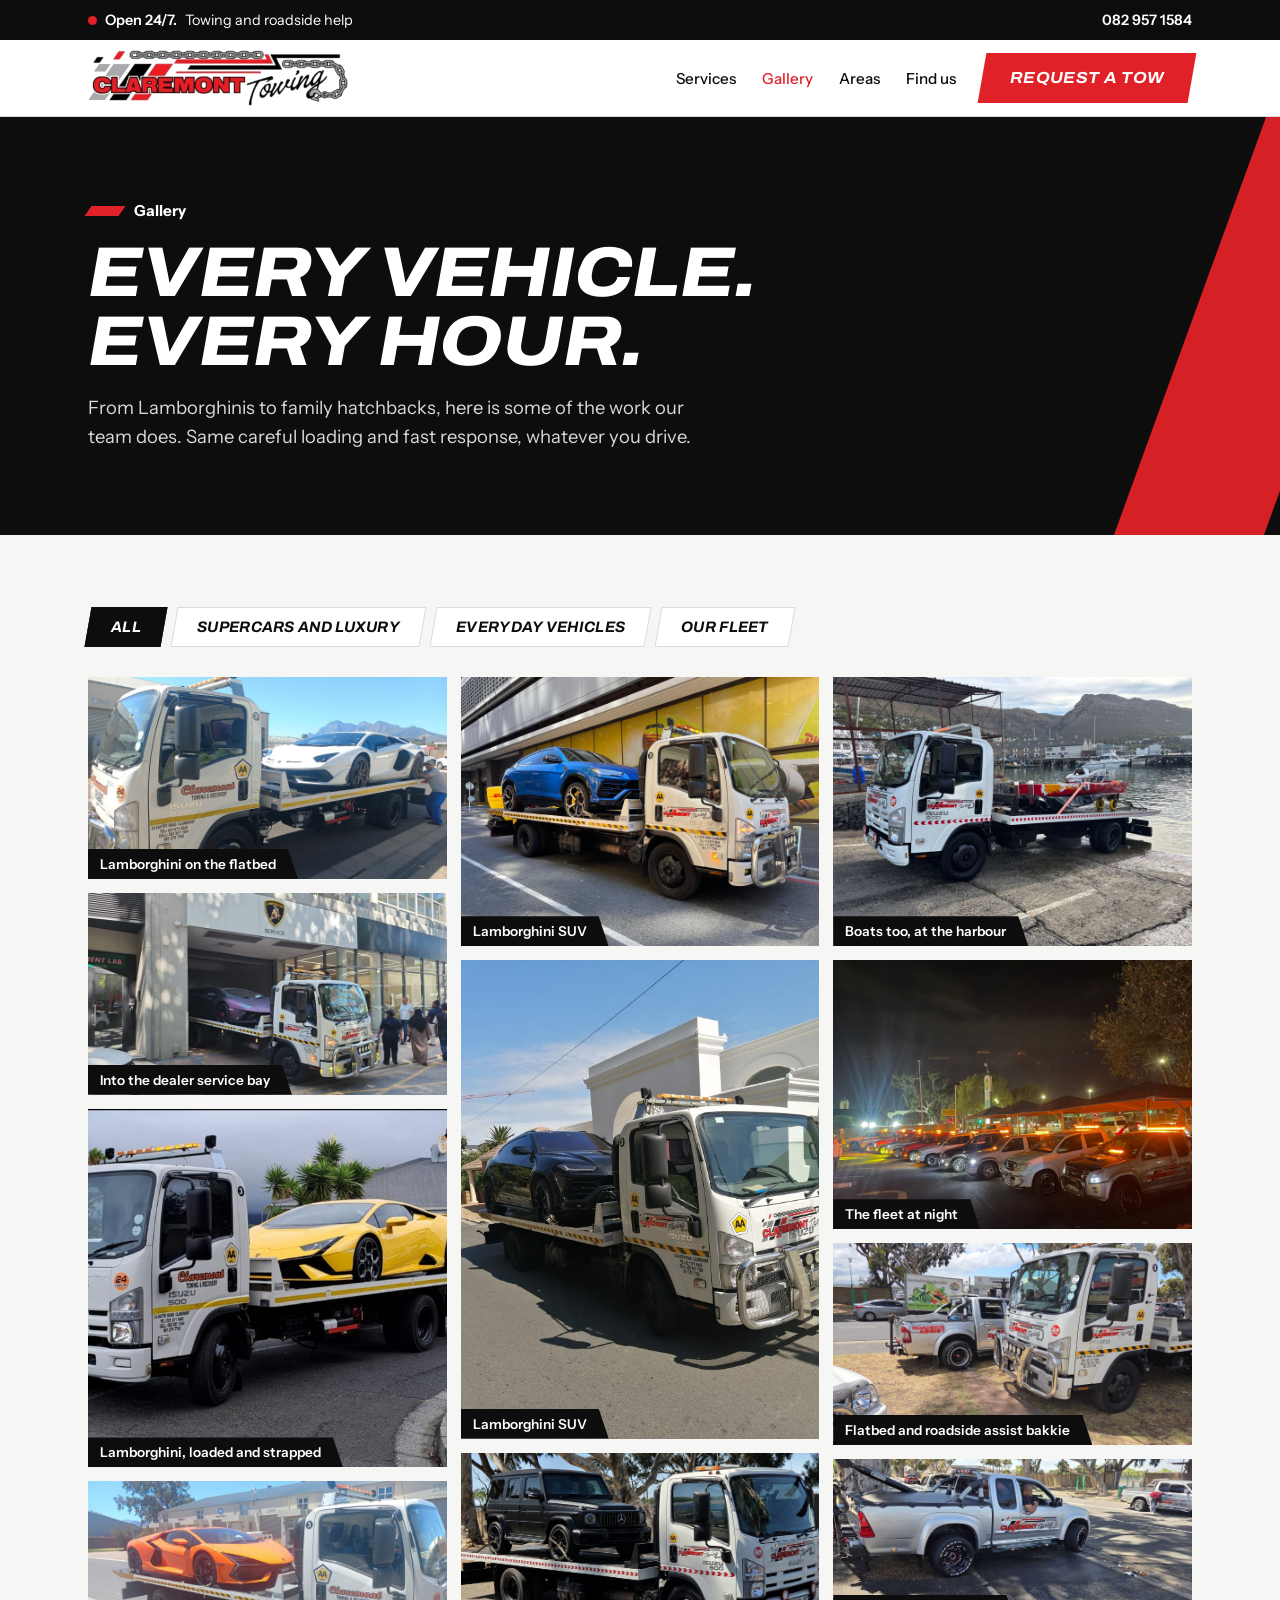
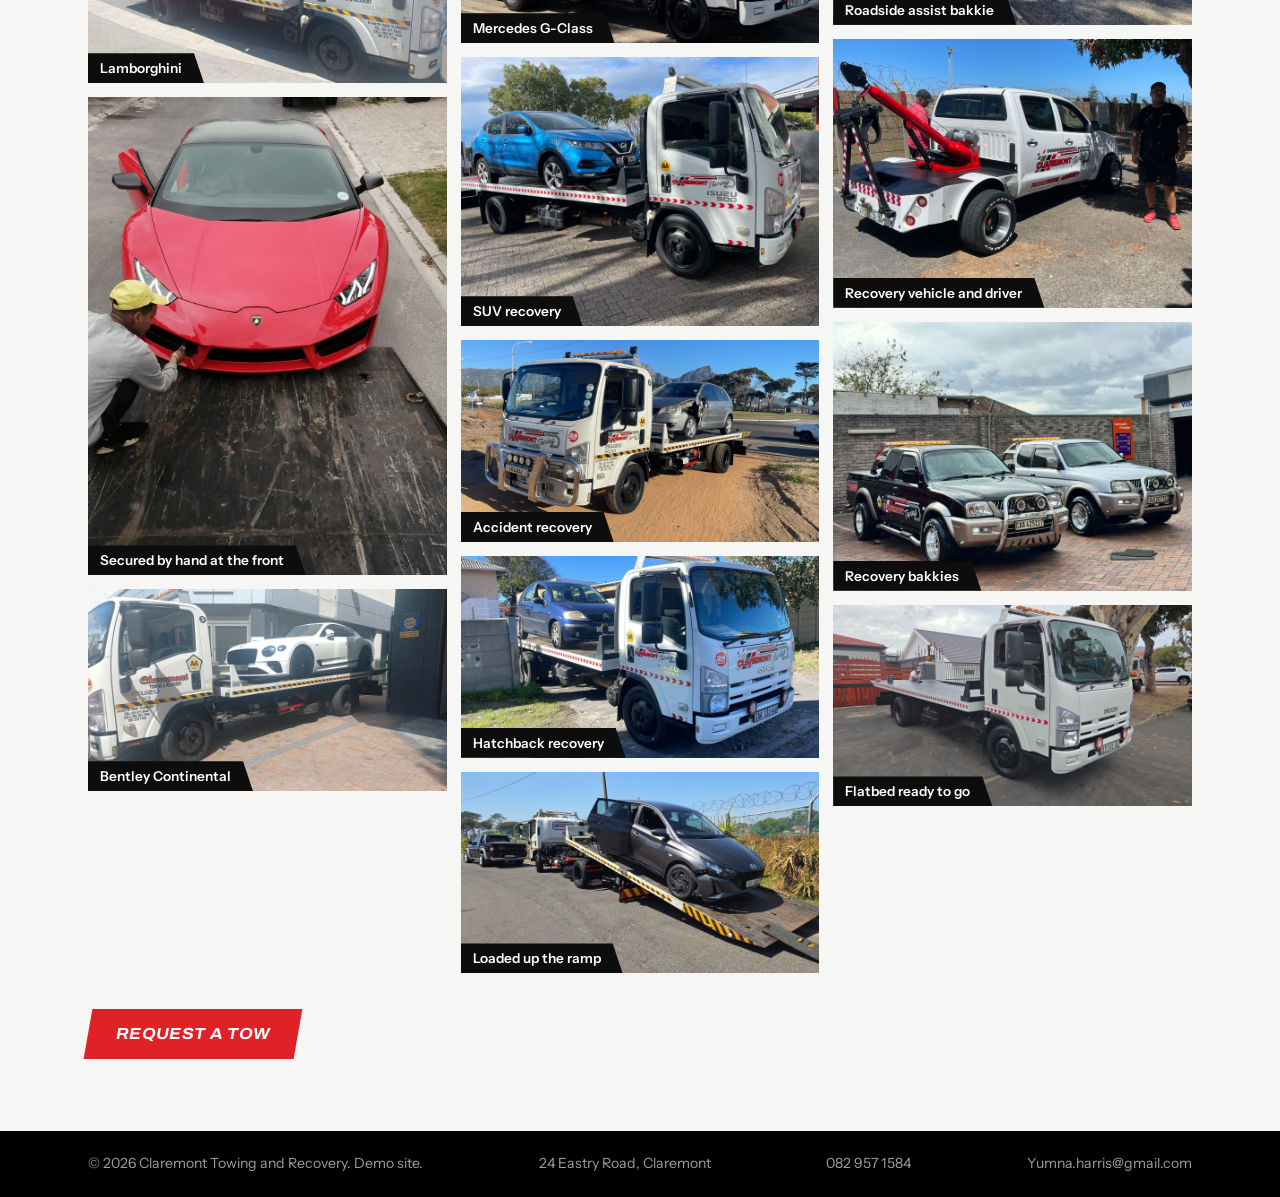
==== gallery.html @ 52ada649 "Add files via upload" ====
<!doctype html>
<html lang="en">
<head>
<meta charset="utf-8">
<meta name="viewport" content="width=device-width, initial-scale=1, viewport-fit=cover">
<title>Gallery | Claremont Towing</title>
<meta name="description" content="Photos of Claremont Towing at work: supercars and luxury cars, everyday vehicles and our roadside assist fleet.">
<link rel="icon" type="image/png" href="logo.png">
<link rel="preconnect" href="https://fonts.googleapis.com">
<link rel="preconnect" href="https://fonts.gstatic.com" crossorigin>
<link rel="stylesheet" href="https://fonts.googleapis.com/css2?family=Archivo:ital,wdth,wght@0,62..125,100..900;1,62..125,100..900&family=Instrument+Sans:wght@400;500;600&display=swap">
<link rel="stylesheet" href="style.css">
</head>
<body>
<svg width="0" height="0" style="position:absolute" aria-hidden="true">
  <defs>
    <symbol id="i-check" viewBox="0 0 24 24"><path d="M4 12.5l5 5L20 6.5" fill="none" stroke="currentColor" stroke-width="3" stroke-linecap="round" stroke-linejoin="round"/></symbol>
    <symbol id="i-truck" viewBox="0 0 32 32"><path d="M2 21V9h13v12M15 13h7l5 5v3H15M2 21h3m5 0h8m5 0h4" fill="none" stroke="currentColor" stroke-width="2" stroke-linejoin="round"/><circle cx="7.5" cy="22" r="2.4" fill="none" stroke="currentColor" stroke-width="2"/><circle cx="22.5" cy="22" r="2.4" fill="none" stroke="currentColor" stroke-width="2"/></symbol>
    <symbol id="i-fuel" viewBox="0 0 32 32"><path d="M6 27V6h12v21M4 27h16M18 13h3a2 2 0 012 2v7a2 2 0 004 0V11l-4-4M9 11h6" fill="none" stroke="currentColor" stroke-width="2" stroke-linecap="round" stroke-linejoin="round"/></symbol>
    <symbol id="i-bolt" viewBox="0 0 32 32"><rect x="3" y="9" width="26" height="16" rx="1" fill="none" stroke="currentColor" stroke-width="2"/><path d="M17 11l-4 6h5l-3 5M8 9V6h4M20 9V6h4" fill="none" stroke="currentColor" stroke-width="2" stroke-linecap="round" stroke-linejoin="round"/></symbol>
    <symbol id="i-tyre" viewBox="0 0 32 32"><circle cx="16" cy="16" r="12" fill="none" stroke="currentColor" stroke-width="2"/><circle cx="16" cy="16" r="4" fill="none" stroke="currentColor" stroke-width="2"/><path d="M16 4v8M16 20v8M4 16h8M20 16h8" stroke="currentColor" stroke-width="2"/></symbol>
    <symbol id="i-crash" viewBox="0 0 32 32"><path d="M3 22v-5l3-5h9l3 5v5M3 22h15M7 22v2M14 22v2M20 17l3-5h5l2 5v5h-9" fill="none" stroke="currentColor" stroke-width="2" stroke-linejoin="round"/><path d="M19 6l-1 3M24 4v3M28 6l-2 2" stroke="currentColor" stroke-width="2" stroke-linecap="round"/></symbol>
    <symbol id="i-hook" viewBox="0 0 32 32"><path d="M16 3v6M12 9h8M16 9v10a5 5 0 11-5-5" fill="none" stroke="currentColor" stroke-width="2.2" stroke-linecap="round"/></symbol>
    <symbol id="i-route" viewBox="0 0 32 32"><circle cx="8" cy="24" r="3" fill="none" stroke="currentColor" stroke-width="2"/><circle cx="24" cy="8" r="3" fill="none" stroke="currentColor" stroke-width="2"/><path d="M11 24h9a4 4 0 000-8h-8a4 4 0 010-8h9" fill="none" stroke="currentColor" stroke-width="2" stroke-linecap="round"/></symbol>
    <symbol id="i-shield" viewBox="0 0 32 32"><path d="M16 3l11 4v8c0 7-5 12-11 14C10 27 5 22 5 15V7z" fill="none" stroke="currentColor" stroke-width="2.2" stroke-linejoin="round"/><path d="M10.5 15.5l4 4 7-8" fill="none" stroke="currentColor" stroke-width="2.4" stroke-linecap="round" stroke-linejoin="round"/></symbol>
    <symbol id="i-phone" viewBox="0 0 24 24"><path d="M6.6 3h3l1.4 4-2 1.4a12 12 0 006.6 6.6L17 13l4 1.4v3A3 3 0 0118 21 15 15 0 013 6a3 3 0 013-3z" fill="currentColor"/></symbol>
  </defs>
</svg>

<div class="top"><div class="wrap">
  <span class="live"><i></i><b>Open 24/7.</b> Towing and roadside help</span>
  <a href="tel:0829571584">082 957 1584</a>
</div></div>

<header class="site"><div class="wrap">
  <a class="logo" href="index.html" aria-label="Claremont Towing, home"><img src="logo.png" alt="Claremont Towing" width="1800" height="389"></a>
  <nav aria-label="Main">
    <a href="index.html#services">Services</a>
    <a href="gallery.html" aria-current="page" style="color:var(--red)">Gallery</a>
    <a href="index.html#areas">Areas</a>
    <a href="index.html#find-us">Find us</a>
    <a class="btn" href="index.html#contact"><span>Request a tow</span></a>
  </nav>
</div></header>

<main id="top">
<section class="page-hero">
  <div class="wrap">
    <p class="kicker" style="color:#fff">Gallery</p>
    <h1>Every vehicle. Every hour.</h1>
    <p class="lede">From Lamborghinis to family hatchbacks, here is some of the work our team does. Same careful loading and fast response, whatever you drive.</p>
  </div>
</section>

<section style="padding-block:clamp(40px,6vw,72px)">
  <div class="wrap">
    <ul class="filters" aria-label="Filter photos">
      <li><button type="button" data-f="all" aria-pressed="true"><span>All</span></button></li>
      <li><button type="button" data-f="exotic" aria-pressed="false"><span>Supercars and luxury</span></button></li>
      <li><button type="button" data-f="every" aria-pressed="false"><span>Everyday vehicles</span></button></li>
      <li><button type="button" data-f="fleet" aria-pressed="false"><span>Our fleet</span></button></li>
    </ul>
    <div class="masonry">
    <figure data-cat="exotic" tabindex="0" role="button" aria-label="View larger: Lamborghini on the flatbed"><img loading="lazy" src="product.png" width="1600" height="900" alt="White Lamborghini on a Claremont Towing flatbed"><figcaption>Lamborghini on the flatbed</figcaption></figure>
    <figure data-cat="exotic" tabindex="0" role="button" aria-label="View larger: Into the dealer service bay"><img loading="lazy" src="results-1.jpeg" width="1600" height="900" alt="Purple Lamborghini being delivered into a dealer service bay"><figcaption>Into the dealer service bay</figcaption></figure>
    <figure data-cat="exotic" tabindex="0" role="button" aria-label="View larger: Lamborghini, loaded and strapped"><img loading="lazy" src="results-2.jpeg" width="1080" height="1080" alt="Yellow Lamborghini on the flatbed"><figcaption>Lamborghini, loaded and strapped</figcaption></figure>
    <figure data-cat="exotic" tabindex="0" role="button" aria-label="View larger: Lamborghini"><img loading="lazy" src="results-11.jpeg" width="1600" height="900" alt="Orange Lamborghini on the flatbed"><figcaption>Lamborghini</figcaption></figure>
    <figure data-cat="exotic" tabindex="0" role="button" aria-label="View larger: Secured by hand at the front"><img loading="lazy" src="results-3.jpeg" width="960" height="1280" alt="Red Lamborghini being secured by a driver"><figcaption>Secured by hand at the front</figcaption></figure>
    <figure data-cat="exotic" tabindex="0" role="button" aria-label="View larger: Bentley Continental"><img loading="lazy" src="results-12.jpeg" width="1600" height="900" alt="White Bentley Continental on the flatbed"><figcaption>Bentley Continental</figcaption></figure>
    <figure data-cat="exotic" tabindex="0" role="button" aria-label="View larger: Lamborghini SUV"><img loading="lazy" src="results-13.jpeg" width="1600" height="1200" alt="Blue Lamborghini SUV on the flatbed in the city"><figcaption>Lamborghini SUV</figcaption></figure>
    <figure data-cat="exotic" tabindex="0" role="button" aria-label="View larger: Lamborghini SUV"><img loading="lazy" src="results-4.jpeg" width="1056" height="1408" alt="Black Lamborghini SUV on the flatbed"><figcaption>Lamborghini SUV</figcaption></figure>
    <figure data-cat="exotic" tabindex="0" role="button" aria-label="View larger: Mercedes G-Class"><img loading="lazy" src="results-5.jpeg" width="1600" height="851" alt="Black Mercedes G-Class on the flatbed"><figcaption>Mercedes G-Class</figcaption></figure>
    <figure data-cat="every" tabindex="0" role="button" aria-label="View larger: SUV recovery"><img loading="lazy" src="results-16.jpeg" width="1600" height="1200" alt="Blue Nissan SUV on the flatbed"><figcaption>SUV recovery</figcaption></figure>
    <figure data-cat="every" tabindex="0" role="button" aria-label="View larger: Accident recovery"><img loading="lazy" src="results-14.jpeg" width="1600" height="900" alt="Damaged grey hatchback on the flatbed after an accident"><figcaption>Accident recovery</figcaption></figure>
    <figure data-cat="every" tabindex="0" role="button" aria-label="View larger: Hatchback recovery"><img loading="lazy" src="results-15.jpeg" width="1600" height="900" alt="Blue Citroen hatchback on the flatbed"><figcaption>Hatchback recovery</figcaption></figure>
    <figure data-cat="every" tabindex="0" role="button" aria-label="View larger: Loaded up the ramp"><img loading="lazy" src="results-9.jpeg" width="1600" height="900" alt="Grey hatchback being loaded onto the flatbed"><figcaption>Loaded up the ramp</figcaption></figure>
    <figure data-cat="every" tabindex="0" role="button" aria-label="View larger: Boats too, at the harbour"><img loading="lazy" src="results-17.jpeg" width="1600" height="1200" alt="Boat on the flatbed at the harbour slipway"><figcaption>Boats too, at the harbour</figcaption></figure>
    <figure data-cat="fleet" tabindex="0" role="button" aria-label="View larger: The fleet at night"><img loading="lazy" src="results-6.jpeg" width="1600" height="1200" alt="Claremont Towing vehicles lined up at night with amber lights on"><figcaption>The fleet at night</figcaption></figure>
    <figure data-cat="fleet" tabindex="0" role="button" aria-label="View larger: Flatbed and roadside assist bakkie"><img loading="lazy" src="results-18.jpeg" width="1600" height="900" alt="Flatbed and roadside assist bakkie parked together"><figcaption>Flatbed and roadside assist bakkie</figcaption></figure>
    <figure data-cat="fleet" tabindex="0" role="button" aria-label="View larger: Roadside assist bakkie"><img loading="lazy" src="results-19.jpeg" width="1600" height="739" alt="Roadside assist bakkie with a driver at the wheel"><figcaption>Roadside assist bakkie</figcaption></figure>
    <figure data-cat="fleet" tabindex="0" role="button" aria-label="View larger: Recovery vehicle and driver"><img loading="lazy" src="results-8.jpeg" width="1600" height="1200" alt="Claremont Towing recovery vehicle with a driver"><figcaption>Recovery vehicle and driver</figcaption></figure>
    <figure data-cat="fleet" tabindex="0" role="button" aria-label="View larger: Recovery bakkies"><img loading="lazy" src="results-7.jpeg" width="1600" height="1200" alt="Two Claremont Towing recovery bakkies parked together"><figcaption>Recovery bakkies</figcaption></figure>
    <figure data-cat="fleet" tabindex="0" role="button" aria-label="View larger: Flatbed ready to go"><img loading="lazy" src="results-10.jpeg" width="1600" height="900" alt="Claremont Towing flatbed parked and ready"><figcaption>Flatbed ready to go</figcaption></figure>
    </div>
    <div class="cta-row"><a class="btn" href="index.html#contact"><span>Request a tow</span></a></div>
  </div>
</section>
</main>

<footer><div class="wrap">
  <span>&copy; 2026 Claremont Towing and Recovery. Demo site.</span>
  <span>24 Eastry Road, Claremont</span>
  <span>082 957 1584</span>
  <span>Yumna.harris@gmail.com</span>
</div></footer>

<dialog class="lb" id="lb" aria-label="Photo viewer"><button type="button">Close</button><img src="" alt=""><p></p></dialog>

<div class="callbar"><a href="tel:0829571584"><svg width="18" height="18"><use href="#i-phone"/></svg>Call now</a><a href="index.html#contact">Request a tow</a></div>

<script>
(function(){
  var btns=document.querySelectorAll('.filters button'),figs=document.querySelectorAll('.masonry figure');
  btns.forEach(function(b){b.addEventListener('click',function(){
    btns.forEach(function(x){x.setAttribute('aria-pressed',x===b?'true':'false')});
    var c=b.getAttribute('data-f');
    figs.forEach(function(f){f.hidden=!(c==='all'||f.getAttribute('data-cat')===c)});
  })});
  var lb=document.getElementById('lb'),lbi=lb.querySelector('img'),lbp=lb.querySelector('p');
  function open(f){var i=f.querySelector('img');lbi.src=i.currentSrc||i.src;lbi.alt=i.alt;lbp.textContent=f.querySelector('figcaption').textContent;if(lb.showModal){lb.showModal()}else{lb.setAttribute('open','')}}
  figs.forEach(function(f){f.addEventListener('click',function(){open(f)});f.addEventListener('keydown',function(e){if(e.key==='Enter'||e.key===' '){e.preventDefault();open(f)}})});
  lb.addEventListener('click',function(e){if(e.target===lb||e.target.tagName==='BUTTON'){lb.close()}});
})();
</script>
</body>
</html>
---- style.css ----
/* Layout: white paper page, black bands, red slashes cut from the logo's racing checks.
   One bold move: oversized italic expanded headlines over the supercar photography. */
:root{
  color-scheme:light;
  --paper:#f6f6f5;      /* neutral with a hint of warmth toward the grey */
  --white:#ffffff;
  --ink:#0d0d0e;        /* logo black */
  --steel:#8a8b8e;      /* logo chain grey */
  --mist:#d9dadc;
  --red:#e02128;        /* sampled from the logo */
  --red-deep:#b3161c;
  --display:"Archivo","Arial Narrow",Arial,sans-serif;
  --body:"Instrument Sans","Helvetica Neue",Arial,sans-serif;
  --gutter:clamp(16px,4vw,48px);
  --max:1200px;
}
*{box-sizing:border-box}
html{scroll-behavior:smooth}
body{margin:0;background:var(--paper);color:var(--ink);font:400 17px/1.55 var(--body);padding-bottom:76px}
img{display:block;max-width:100%}
a{color:inherit}
.wrap{max-width:var(--max);margin-inline:auto;padding-inline:var(--gutter)}
h1,h2,h3{font-family:var(--display);font-style:italic;font-weight:800;font-stretch:112%;line-height:.98;letter-spacing:-.01em;margin:0;text-wrap:balance}
h1{font-size:clamp(2.6rem,7.4vw,5.6rem);text-transform:uppercase}
h2{font-size:clamp(2rem,4.6vw,3.4rem);text-transform:uppercase}
h3{font-size:1.25rem;font-stretch:100%;text-transform:uppercase}
p{margin:0}
.lede{font-size:1.15rem;max-width:56ch}
:focus-visible{outline:3px solid var(--red);outline-offset:3px}

/* top bar */
.top{background:var(--ink);color:#fff;font-size:.9rem}
.top .wrap{display:flex;gap:8px 24px;justify-content:space-between;align-items:center;flex-wrap:wrap;padding-block:9px}
.top b{font-weight:600}
.live{display:inline-flex;align-items:center;gap:8px}
.live i{width:9px;height:9px;border-radius:50%;background:var(--red);box-shadow:0 0 0 0 rgba(224,33,40,.7);animation:pulse 2s infinite}
@keyframes pulse{70%{box-shadow:0 0 0 9px rgba(224,33,40,0)}100%{box-shadow:0 0 0 0 rgba(224,33,40,0)}}
.top a{text-decoration:none;font-weight:600}

/* header */
header.site{background:var(--white);border-bottom:1px solid var(--mist);position:sticky;top:env(safe-area-inset-top,0px);z-index:20}
header.site .wrap{display:flex;align-items:center;justify-content:space-between;gap:16px;padding-block:10px}
.logo img{height:clamp(38px,6vw,56px);width:auto}
nav{display:flex;gap:26px;align-items:center}
nav a{text-decoration:none;font-weight:500;font-size:.95rem}
nav a:hover{color:var(--red)}
.btn{display:inline-flex;align-items:center;justify-content:center;gap:10px;font:700 1rem/1 var(--display);font-stretch:108%;font-style:italic;text-transform:uppercase;letter-spacing:.02em;text-decoration:none;border:0;cursor:pointer;padding:17px 28px;background:var(--red);color:#fff;transform:skewX(-10deg);transition:background .15s}
.btn>span{display:inline-block;transform:skewX(10deg)}
.btn:hover{background:var(--red-deep)}
.btn.dark{background:var(--ink)}
.btn.dark:hover{background:#2a2a2d}
.btn.ghost{background:transparent;color:#fff;box-shadow:inset 0 0 0 2px #fff}
.btn.ghost:hover{background:#fff;color:var(--ink)}
@media(max-width:820px){nav a:not(.btn){display:none}.btn{padding:14px 18px;white-space:nowrap}}

/* hero */
.hero{position:relative;background:var(--ink);color:#fff;overflow:hidden;isolation:isolate}
.hero>img{position:absolute;inset:0;width:100%;height:100%;object-fit:cover;object-position:68% 50%;z-index:-2}
.hero::before{content:"";position:absolute;inset:0;z-index:-1;background:linear-gradient(95deg,rgba(13,13,14,.94) 0%,rgba(13,13,14,.82) 38%,rgba(13,13,14,.2) 72%,rgba(13,13,14,.05) 100%)}
.hero .slash{position:absolute;left:-4%;bottom:0;width:46%;height:14px;background:var(--red);transform:skewX(-35deg);z-index:0}
.hero .wrap{padding-block:clamp(56px,10vw,128px) clamp(64px,10vw,128px)}
.hero h1{max-width:11ch}
.hero h1 em{font-style:inherit;color:var(--red)}
.hero .lede{margin-top:22px;color:#e8e8e8}
.hero .cta{display:flex;flex-wrap:wrap;gap:16px 18px;margin-top:34px}
.hero .num{margin-top:22px;font:600 1rem var(--body);color:#cfcfd2;display:flex;flex-wrap:wrap;gap:6px 28px}
.hero .num strong{color:#fff;font-weight:600;white-space:nowrap}
@media(max-width:640px){.hero::before{background:linear-gradient(180deg,rgba(13,13,14,.88),rgba(13,13,14,.7))}}

/* promise strip */
.strip{background:var(--red);color:#fff}
.strip ul{list-style:none;margin:0;padding:0;display:grid;grid-template-columns:repeat(4,1fr)}
.strip li{padding:18px 16px;font:800 .98rem var(--display);font-stretch:108%;font-style:italic;text-transform:uppercase;letter-spacing:.02em;display:flex;align-items:center;gap:10px;border-left:1px solid rgba(255,255,255,.28)}
.strip li:first-child{border-left:0}
.strip svg{flex:none;width:22px;height:22px}
@media(max-width:760px){.strip ul{grid-template-columns:1fr 1fr}.strip li:nth-child(3){border-left:0}.strip li:nth-child(n+3){border-top:1px solid rgba(255,255,255,.28)}}

section{padding-block:clamp(56px,8vw,104px)}
.kicker{display:flex;align-items:center;gap:12px;font:700 .95rem var(--body);margin-bottom:18px}
.kicker::before{content:"";width:34px;height:10px;background:var(--red);transform:skewX(-35deg)}

/* low cars */
.low .head{display:grid;grid-template-columns:1.1fr .9fr;gap:24px 56px;align-items:end;margin-bottom:44px}
.low .head p{max-width:46ch}
.gallery{display:grid;grid-template-columns:repeat(12,1fr);gap:14px}
.gallery figure{margin:0;position:relative;overflow:hidden;background:var(--ink);min-height:0}
.gallery img{width:100%;height:100%;object-fit:cover;transition:transform .5s}
.gallery figure:hover img{transform:scale(1.03)}
.gallery figcaption{position:absolute;left:0;bottom:0;background:var(--ink);color:#fff;font:600 .85rem var(--body);padding:7px 14px 7px 12px;clip-path:polygon(0 0,calc(100% - 10px) 0,100% 100%,0 100%);padding-right:22px}
.g1{grid-column:span 7;height:clamp(260px,34vw,440px)}
.g2{grid-column:span 5;height:clamp(260px,34vw,440px)}
.g3{grid-column:span 4;aspect-ratio:4/5}
.g4{grid-column:span 4;aspect-ratio:4/5}
.g5{grid-column:span 4;aspect-ratio:4/5}
.g2 img{object-position:50% 40%}
.g4 img{object-position:50% 55%}
@media(max-width:820px){.low .head{grid-template-columns:1fr}.g1,.g2{grid-column:span 12;height:auto}.g1{aspect-ratio:16/10}.g2{aspect-ratio:4/3}.g3,.g4,.g5{grid-column:span 6;aspect-ratio:3/4}.g5{grid-column:span 12;aspect-ratio:16/10}}
.proof{display:grid;grid-template-columns:repeat(3,1fr);gap:0;margin-top:44px;border-top:3px solid var(--ink)}
.proof div{padding:22px 24px 4px 0}
.proof div+div{padding-left:24px;border-left:1px solid var(--mist)}
.proof h3{margin-bottom:8px}
.proof p{color:#46474a;font-size:.98rem}
@media(max-width:760px){.proof{grid-template-columns:1fr}.proof div+div{padding-left:0;border-left:0;border-top:1px solid var(--mist);margin-top:18px;padding-top:18px}}

/* every vehicle */
.every .grid{display:grid;grid-template-columns:1.1fr .9fr;gap:40px 56px;align-items:center}
.every .stack{display:grid;gap:14px}
.every figure{margin:0;overflow:hidden;aspect-ratio:16/10;background:var(--ink);position:relative}
.every img{width:100%;height:100%;object-fit:cover}
.every figcaption{position:absolute;left:0;bottom:0;background:var(--ink);color:#fff;font:600 .85rem var(--body);padding:7px 22px 7px 12px;clip-path:polygon(0 0,calc(100% - 10px) 0,100% 100%,0 100%)}
.every .lede{margin-top:20px}
@media(max-width:820px){.every .grid{grid-template-columns:1fr}}
/* find us */
.find{background:var(--white);border-block:1px solid var(--mist)}
.find .grid{display:grid;grid-template-columns:.8fr 1.2fr;gap:40px 56px;align-items:center}
.find address{font-style:normal;margin-top:20px;font-size:1.1rem;line-height:1.6}
.find .btn{margin-top:26px}
.map{border:1px solid var(--mist);background:var(--mist);line-height:0}
.map iframe{width:100%;height:clamp(300px,42vw,420px);border:0}
@media(max-width:820px){.find .grid{grid-template-columns:1fr}}

/* services */
.services{background:var(--ink);color:#fff;position:relative}
.services::before{content:"";position:absolute;left:0;right:0;top:-1px;height:22px;background:var(--paper);clip-path:polygon(0 0,100% 0,100% 0,0 100%)}
.services .top-row{display:flex;justify-content:space-between;align-items:end;gap:24px;flex-wrap:wrap;margin-bottom:40px}
.svc{list-style:none;padding:0;margin:0;display:grid;grid-template-columns:repeat(2,1fr);gap:0 56px}
.svc li{display:grid;grid-template-columns:auto 1fr;gap:4px 20px;padding:22px 0;border-top:1px solid #36363a}
.svc svg{grid-row:span 2;width:34px;height:34px;color:var(--red);margin-top:2px}
.svc b{font:800 1.2rem var(--display);font-style:italic;text-transform:uppercase;font-stretch:104%}
.svc span{color:#b7b8bc;font-size:.97rem}
@media(max-width:760px){.svc{grid-template-columns:1fr}}

/* fleet */
.fleet .row{display:grid;grid-template-columns:1fr 1fr;gap:14px;margin-top:36px}
.fleet figure{margin:0;overflow:hidden}
.fleet img{width:100%;height:100%;object-fit:cover}
.fleet .wide{grid-column:span 2;aspect-ratio:21/9}
.fleet .sq{aspect-ratio:4/3}
.fleet .wide img{object-position:50% 60%}
@media(max-width:640px){.fleet .row{grid-template-columns:1fr}.fleet .wide{grid-column:auto;aspect-ratio:16/10}}

/* areas + reward */
.areas{background:var(--white);border-block:1px solid var(--mist)}
.areas .grid{display:grid;grid-template-columns:1fr 1fr;gap:40px 64px;align-items:start}
.chips{display:flex;flex-wrap:wrap;gap:10px;margin:26px 0 0;padding:0;list-style:none}
.chips li{padding:9px 16px;background:var(--paper);border:1px solid var(--mist);font-weight:600;font-size:.97rem;clip-path:polygon(0 0,100% 0,calc(100% - 8px) 100%,0 100%);padding-right:24px}
.chips li.home{background:var(--ink);color:#fff;border-color:var(--ink)}
.reward{align-self:center;background:var(--ink);color:#fff;padding:30px;position:relative;overflow:hidden}
.reward::after{content:"";position:absolute;right:-30px;top:0;bottom:0;width:90px;background:var(--red);transform:skewX(-20deg)}
.reward .big{font:800 clamp(3.2rem,8vw,5rem)/1 var(--display);font-style:italic;font-stretch:115%;color:var(--red);margin-block:6px}
.reward p{max-width:30ch;position:relative;z-index:1}
.reward small{display:block;margin-top:14px;color:#a9aaae;position:relative;z-index:1}
@media(max-width:820px){.areas .grid{grid-template-columns:1fr}}

/* insurers */
.ins{padding-block:48px}
.ins .wrap{display:grid;grid-template-columns:auto 1fr;gap:20px 40px;align-items:center}
.badge{display:flex;align-items:center;gap:12px;font:800 1.3rem/1.05 var(--display);font-style:italic;text-transform:uppercase}
.badge svg{width:44px;height:44px;color:var(--red);flex:none}
.ins ul{list-style:none;margin:0;padding:0;display:flex;flex-wrap:wrap;gap:6px 22px;color:#4a4b4f;font-weight:600;font-size:.95rem}
@media(max-width:820px){.ins .wrap{grid-template-columns:1fr}}

/* contact */
.contact{background:var(--ink);color:#fff;position:relative}
.contact .grid{display:grid;grid-template-columns:1fr 1fr;gap:48px 72px}
.nums{list-style:none;padding:0;margin:30px 0 0;display:grid;gap:0}
.nums li{display:flex;justify-content:space-between;align-items:baseline;gap:16px;padding:14px 0;border-top:1px solid #36363a;flex-wrap:wrap}
.nums li:last-child{border-bottom:1px solid #36363a}
.nums span{color:#b7b8bc;font-size:.95rem}
.nums a{font:800 clamp(1.4rem,3.4vw,2rem) var(--display);font-stretch:108%;font-style:italic;text-decoration:none;white-space:nowrap}
.nums li.main a{color:var(--red);font-size:clamp(1.9rem,5vw,2.9rem)}
.addr{margin-top:24px;color:#d4d5d8}
form{background:var(--white);color:var(--ink);padding:30px;display:grid;gap:16px;align-content:start}
form h3{font-size:1.5rem}
label{display:grid;gap:6px;font-weight:600;font-size:.92rem}
input,select,textarea{font:400 1rem var(--body);color:var(--ink);background:var(--paper);border:1px solid var(--mist);border-radius:0;padding:12px 13px;width:100%}
textarea{min-height:84px;resize:vertical}
.two{display:grid;grid-template-columns:1fr 1fr;gap:14px}
.check{display:flex;align-items:center;gap:10px;font-weight:500}
.check input{width:20px;height:20px;accent-color:var(--red)}
.fine{font-size:.85rem;color:#5b5c60}
@media(max-width:820px){.contact .grid{grid-template-columns:1fr}.two{grid-template-columns:1fr}}

footer{background:#000;color:#9c9da1;font-size:.88rem}
footer .wrap{display:flex;justify-content:space-between;gap:12px 24px;flex-wrap:wrap;padding-block:22px}

/* mobile call bar */
.callbar{position:fixed;left:0;right:0;bottom:0;z-index:30;display:none;grid-template-columns:1fr 1fr;background:var(--ink);padding-bottom:env(safe-area-inset-bottom,0px)}
.callbar a{display:flex;justify-content:center;align-items:center;gap:8px;padding:17px 10px;font:800 1rem var(--display);font-style:italic;text-transform:uppercase;text-decoration:none;color:#fff}
.callbar a:first-child{background:var(--red)}
@media(max-width:820px){.callbar{display:grid}}
@media(min-width:821px){body{padding-bottom:0}}
@media(prefers-reduced-motion:reduce){*{animation:none!important;transition:none!important;scroll-behavior:auto!important}}

/* gallery page */
.page-hero{background:var(--ink);color:#fff;position:relative;overflow:hidden;padding:0}
.page-hero .wrap{padding-block:clamp(44px,7vw,84px)}
.page-hero::after{content:"";position:absolute;right:-60px;top:0;bottom:0;width:150px;background:var(--red);transform:skewX(-20deg);opacity:.95}
.page-hero h1{font-size:clamp(2.4rem,6vw,4.4rem)}
.page-hero .lede{margin-top:18px;color:#d9dadc;max-width:52ch;position:relative;z-index:1}
.filters{display:flex;flex-wrap:wrap;gap:10px;margin:0 0 30px;padding:0;list-style:none}
.filters button{font:700 .95rem var(--display);font-style:italic;text-transform:uppercase;letter-spacing:.02em;background:var(--white);color:var(--ink);border:1px solid var(--mist);padding:11px 22px;cursor:pointer;transform:skewX(-10deg)}
.filters button>span{display:inline-block;transform:skewX(10deg)}
.filters button[aria-pressed="true"]{background:var(--ink);color:#fff;border-color:var(--ink)}
.filters button:hover{border-color:var(--ink)}
.masonry{columns:3 300px;column-gap:14px}
.masonry figure{margin:0 0 14px;break-inside:avoid;position:relative;overflow:hidden;background:var(--ink);cursor:zoom-in}
.masonry img{width:100%;height:auto;transition:transform .5s}
.masonry figure:hover img{transform:scale(1.03)}
.masonry figcaption{position:absolute;left:0;bottom:0;background:var(--ink);color:#fff;font:600 .85rem var(--body);padding:7px 22px 7px 12px;clip-path:polygon(0 0,calc(100% - 10px) 0,100% 100%,0 100%)}
.group-note{margin:0 0 26px;color:#46474a;max-width:60ch}
dialog.lb{border:0;padding:0;background:transparent;max-width:min(1100px,94vw);width:94vw;overflow:visible}
dialog.lb::backdrop{background:rgba(13,13,14,.88)}
dialog.lb img{width:100%;max-height:82vh;object-fit:contain;background:#000}
dialog.lb p{color:#fff;margin-top:10px;font-weight:600}
dialog.lb button{position:absolute;right:0;top:-48px;background:var(--red);color:#fff;border:0;font:700 .95rem var(--display);font-style:italic;text-transform:uppercase;padding:12px 20px;cursor:pointer}
.cta-row{margin-top:36px}
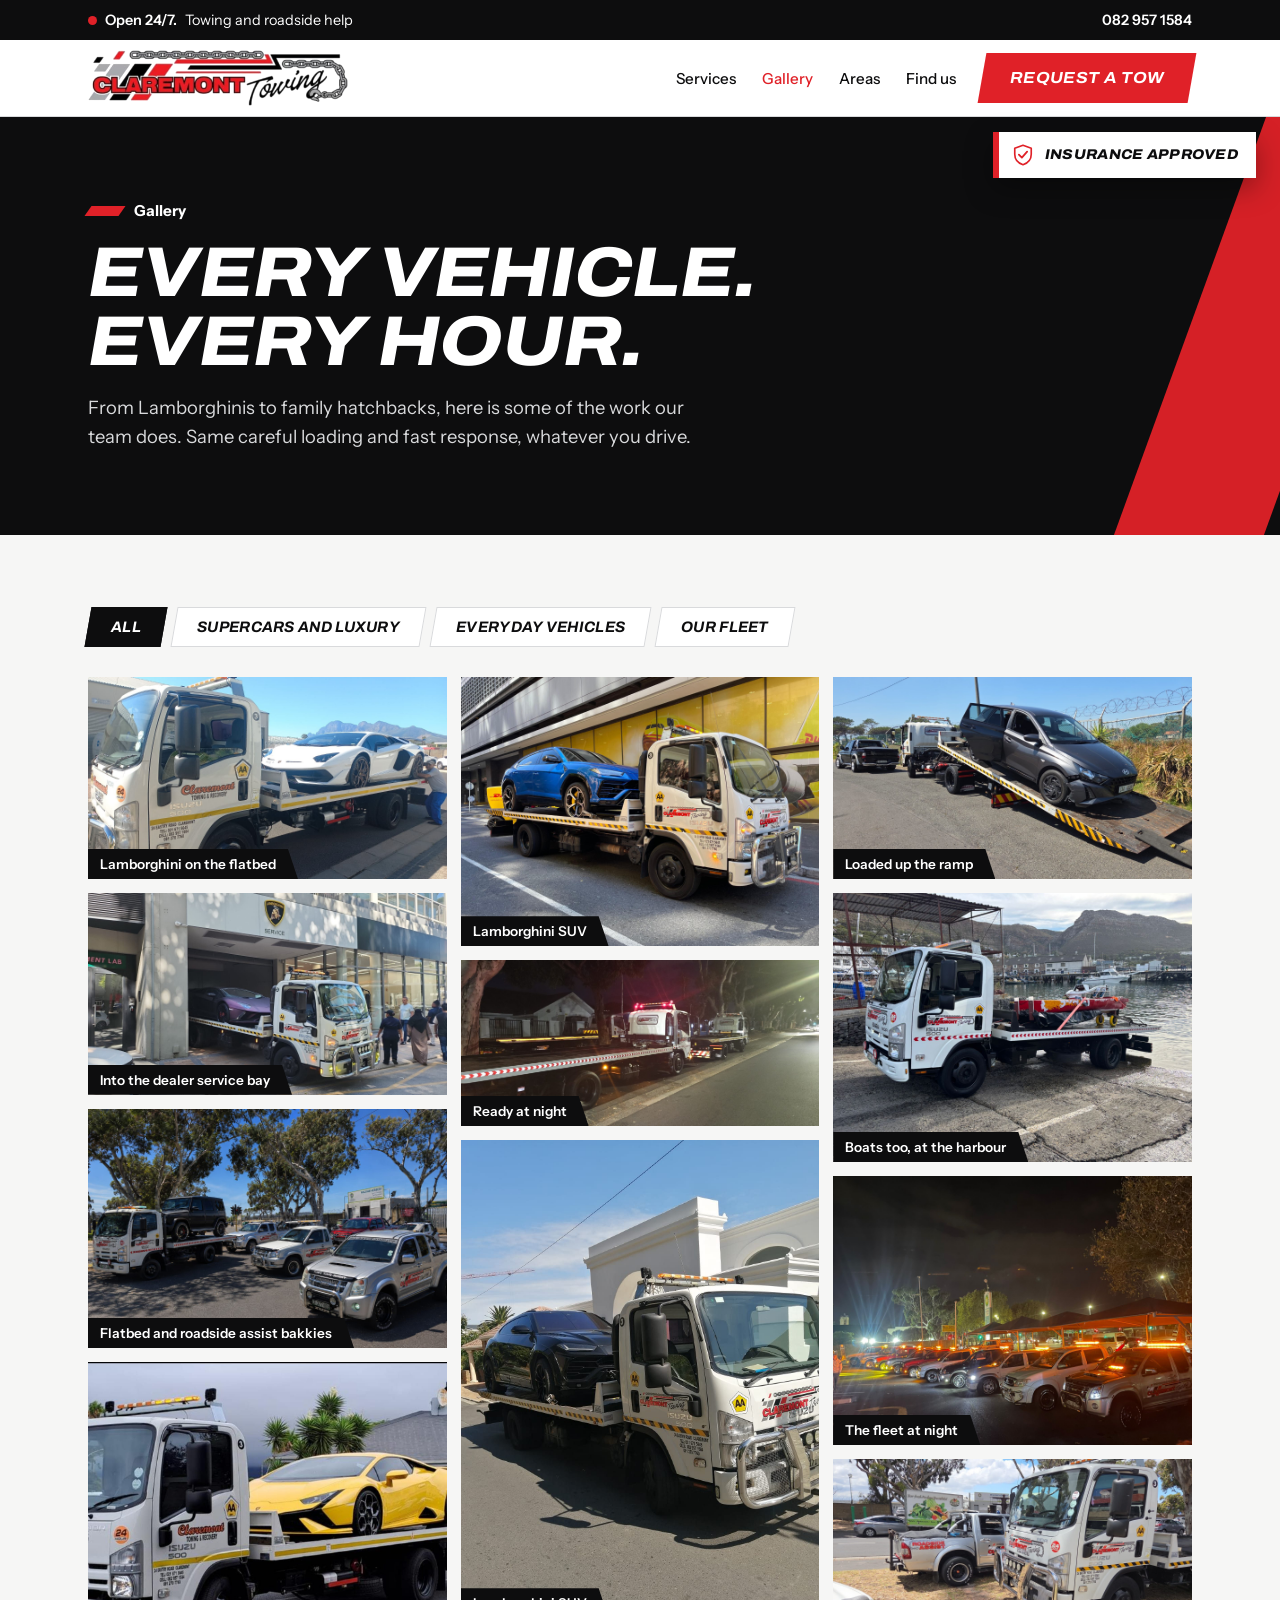
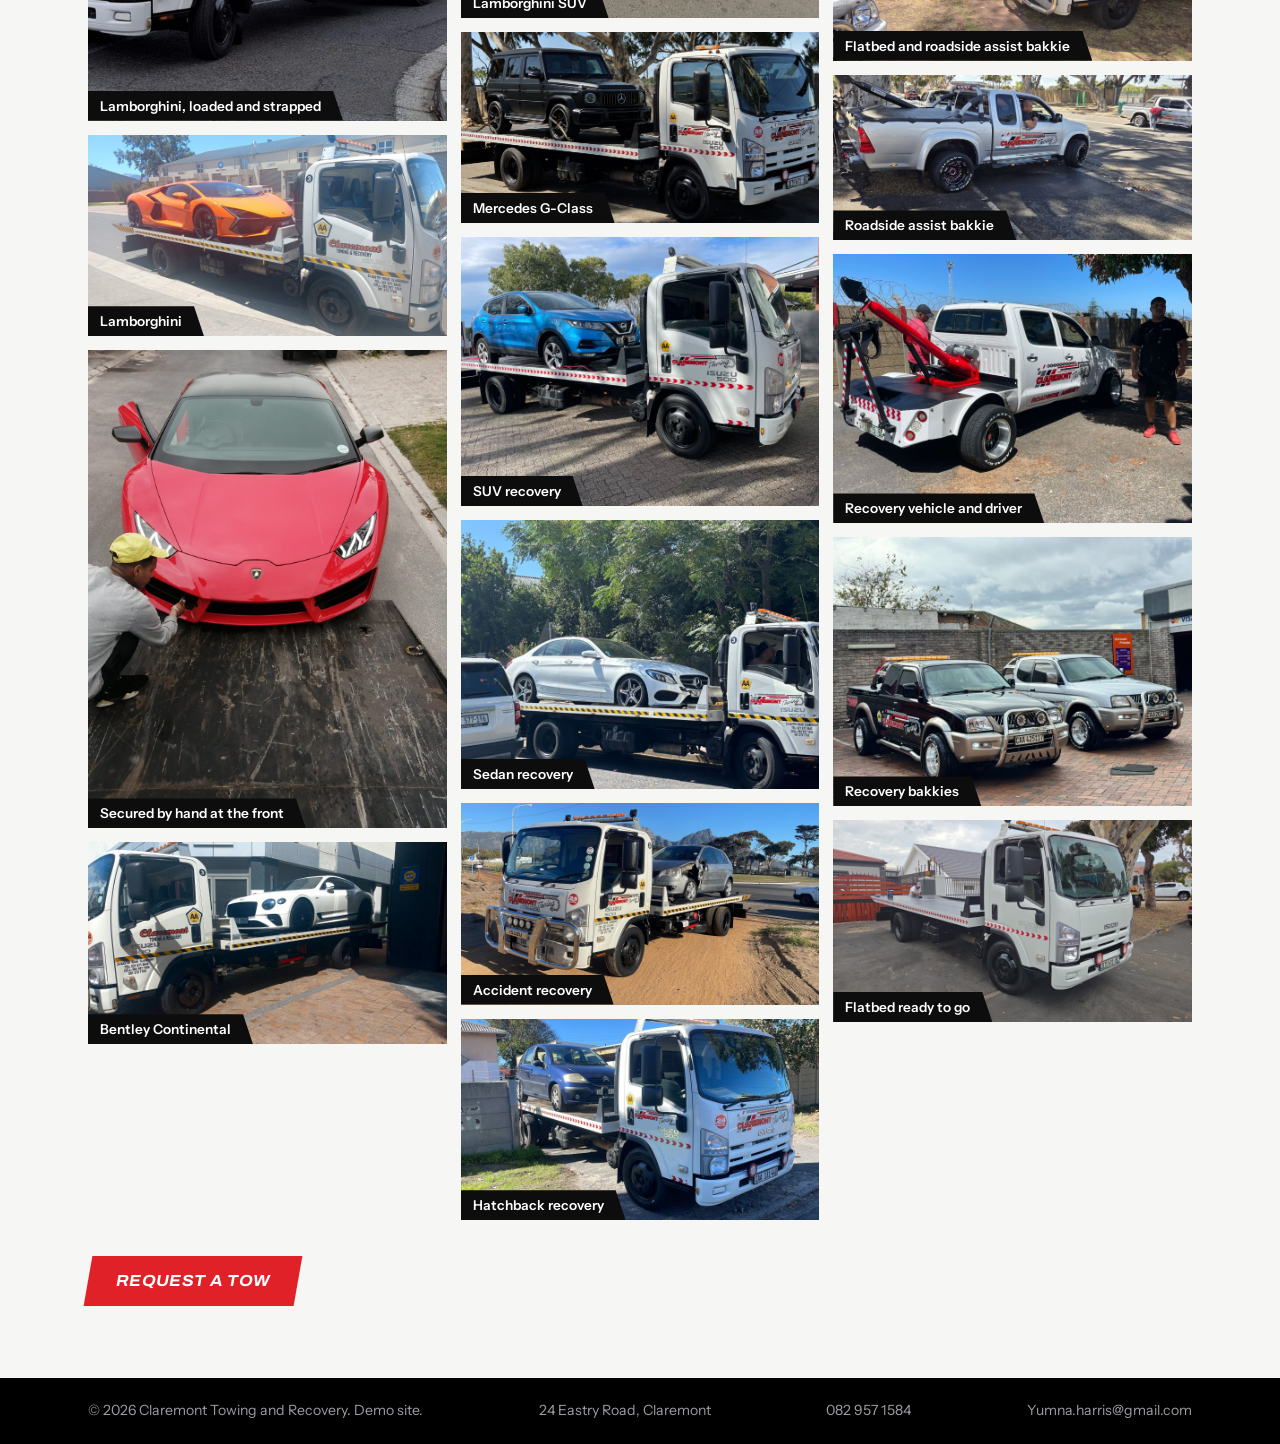
==== commit aa6c1152: "Add files via upload" ====
--- a/gallery.html
+++ b/gallery.html
@@ -5,7 +5,10 @@
 <meta name="viewport" content="width=device-width, initial-scale=1, viewport-fit=cover">
 <title>Gallery | Claremont Towing</title>
 <meta name="description" content="Photos of Claremont Towing at work: supercars and luxury cars, everyday vehicles and our roadside assist fleet.">
-<link rel="icon" type="image/png" href="logo.png">
+<link rel="icon" href="favicon.ico" sizes="any">
+<link rel="icon" type="image/png" href="favicon.png">
+<link rel="apple-touch-icon" href="apple-touch-icon.png">
+<meta name="theme-color" content="#0d0d0e">
 <link rel="preconnect" href="https://fonts.googleapis.com">
 <link rel="preconnect" href="https://fonts.gstatic.com" crossorigin>
 <link rel="stylesheet" href="https://fonts.googleapis.com/css2?family=Archivo:ital,wdth,wght@0,62..125,100..900;1,62..125,100..900&family=Instrument+Sans:wght@400;500;600&display=swap">
@@ -43,6 +46,8 @@
   </nav>
 </div></header>
 
+<a class="ins-float" href="index.html#insurance"><svg aria-hidden="true"><use href="#i-shield"/></svg><span>Insurance approved</span></a>
+
 <main id="top">
 <section class="page-hero">
   <div class="wrap">
@@ -63,14 +68,17 @@
     <div class="masonry">
     <figure data-cat="exotic" tabindex="0" role="button" aria-label="View larger: Lamborghini on the flatbed"><img loading="lazy" src="product.png" width="1600" height="900" alt="White Lamborghini on a Claremont Towing flatbed"><figcaption>Lamborghini on the flatbed</figcaption></figure>
     <figure data-cat="exotic" tabindex="0" role="button" aria-label="View larger: Into the dealer service bay"><img loading="lazy" src="results-1.jpeg" width="1600" height="900" alt="Purple Lamborghini being delivered into a dealer service bay"><figcaption>Into the dealer service bay</figcaption></figure>
+    <figure data-cat="fleet" tabindex="0" role="button" aria-label="View larger: Flatbed and roadside assist bakkies"><img loading="lazy" src="results-20.jpeg" width="1536" height="1024" alt="Flatbed carrying a Mercedes G-Class beside three roadside assist bakkies"><figcaption>Flatbed and roadside assist bakkies</figcaption></figure>
     <figure data-cat="exotic" tabindex="0" role="button" aria-label="View larger: Lamborghini, loaded and strapped"><img loading="lazy" src="results-2.jpeg" width="1080" height="1080" alt="Yellow Lamborghini on the flatbed"><figcaption>Lamborghini, loaded and strapped</figcaption></figure>
     <figure data-cat="exotic" tabindex="0" role="button" aria-label="View larger: Lamborghini"><img loading="lazy" src="results-11.jpeg" width="1600" height="900" alt="Orange Lamborghini on the flatbed"><figcaption>Lamborghini</figcaption></figure>
     <figure data-cat="exotic" tabindex="0" role="button" aria-label="View larger: Secured by hand at the front"><img loading="lazy" src="results-3.jpeg" width="960" height="1280" alt="Red Lamborghini being secured by a driver"><figcaption>Secured by hand at the front</figcaption></figure>
     <figure data-cat="exotic" tabindex="0" role="button" aria-label="View larger: Bentley Continental"><img loading="lazy" src="results-12.jpeg" width="1600" height="900" alt="White Bentley Continental on the flatbed"><figcaption>Bentley Continental</figcaption></figure>
     <figure data-cat="exotic" tabindex="0" role="button" aria-label="View larger: Lamborghini SUV"><img loading="lazy" src="results-13.jpeg" width="1600" height="1200" alt="Blue Lamborghini SUV on the flatbed in the city"><figcaption>Lamborghini SUV</figcaption></figure>
+    <figure data-cat="fleet" tabindex="0" role="button" aria-label="View larger: Ready at night"><img loading="lazy" src="results-21.jpeg" width="1600" height="739" alt="Claremont Towing flatbeds parked at night with amber lights on"><figcaption>Ready at night</figcaption></figure>
     <figure data-cat="exotic" tabindex="0" role="button" aria-label="View larger: Lamborghini SUV"><img loading="lazy" src="results-4.jpeg" width="1056" height="1408" alt="Black Lamborghini SUV on the flatbed"><figcaption>Lamborghini SUV</figcaption></figure>
     <figure data-cat="exotic" tabindex="0" role="button" aria-label="View larger: Mercedes G-Class"><img loading="lazy" src="results-5.jpeg" width="1600" height="851" alt="Black Mercedes G-Class on the flatbed"><figcaption>Mercedes G-Class</figcaption></figure>
     <figure data-cat="every" tabindex="0" role="button" aria-label="View larger: SUV recovery"><img loading="lazy" src="results-16.jpeg" width="1600" height="1200" alt="Blue Nissan SUV on the flatbed"><figcaption>SUV recovery</figcaption></figure>
+    <figure data-cat="every" tabindex="0" role="button" aria-label="View larger: Sedan recovery"><img loading="lazy" src="results-22.jpeg" width="1600" height="1200" alt="White Mercedes C-Class sedan on the flatbed"><figcaption>Sedan recovery</figcaption></figure>
     <figure data-cat="every" tabindex="0" role="button" aria-label="View larger: Accident recovery"><img loading="lazy" src="results-14.jpeg" width="1600" height="900" alt="Damaged grey hatchback on the flatbed after an accident"><figcaption>Accident recovery</figcaption></figure>
     <figure data-cat="every" tabindex="0" role="button" aria-label="View larger: Hatchback recovery"><img loading="lazy" src="results-15.jpeg" width="1600" height="900" alt="Blue Citroen hatchback on the flatbed"><figcaption>Hatchback recovery</figcaption></figure>
     <figure data-cat="every" tabindex="0" role="button" aria-label="View larger: Loaded up the ramp"><img loading="lazy" src="results-9.jpeg" width="1600" height="900" alt="Grey hatchback being loaded onto the flatbed"><figcaption>Loaded up the ramp</figcaption></figure>
--- a/style.css
+++ b/style.css
@@ -215,3 +215,20 @@
 dialog.lb p{color:#fff;margin-top:10px;font-weight:600}
 dialog.lb button{position:absolute;right:0;top:-48px;background:var(--red);color:#fff;border:0;font:700 .95rem var(--display);font-style:italic;text-transform:uppercase;padding:12px 20px;cursor:pointer}
 .cta-row{margin-top:36px}
+
+
+@media(max-width:640px){.hero .wrap{padding-top:76px}}
+
+/* floating insurance banner: slides across once, then floats while you scroll */
+.ins-float{position:fixed;z-index:40;top:132px;right:24px;display:flex;align-items:center;gap:10px;background:var(--white);color:var(--ink);border-left:6px solid var(--red);padding:11px 18px 11px 12px;font:800 .88rem/1 var(--display);font-style:italic;font-stretch:108%;text-transform:uppercase;letter-spacing:.02em;text-decoration:none;box-shadow:0 10px 28px rgba(0,0,0,.35);animation:ins-in 1.6s cubic-bezier(.16,.84,.3,1) .5s both,ins-bob 5s ease-in-out 2.2s infinite}
+.ins-float svg{width:24px;height:24px;color:var(--red);flex:none}
+.ins-float:hover{background:var(--paper)}
+@keyframes ins-in{from{transform:translateX(calc(100vw + 40px))}to{transform:translateX(0)}}
+@keyframes ins-bob{0%,100%{transform:translateY(0)}50%{transform:translateY(-6px)}}
+@media(max-width:820px){.ins-float{top:auto;bottom:calc(66px + env(safe-area-inset-bottom,0px));right:12px;padding:9px 13px 9px 10px;font-size:.74rem}.ins-float svg{width:20px;height:20px}}
+@media(prefers-reduced-motion:reduce){.ins-float{animation:none!important}}
+/* fleet day and night */
+.fleet figure{position:relative}
+.fleet figcaption{position:absolute;left:0;bottom:0;background:var(--ink);color:#fff;font:600 .85rem var(--body);padding:7px 22px 7px 12px;clip-path:polygon(0 0,calc(100% - 10px) 0,100% 100%,0 100%)}
+.fleet .half{aspect-ratio:3/2}
+.fleet img.night{object-position:62% 50%}
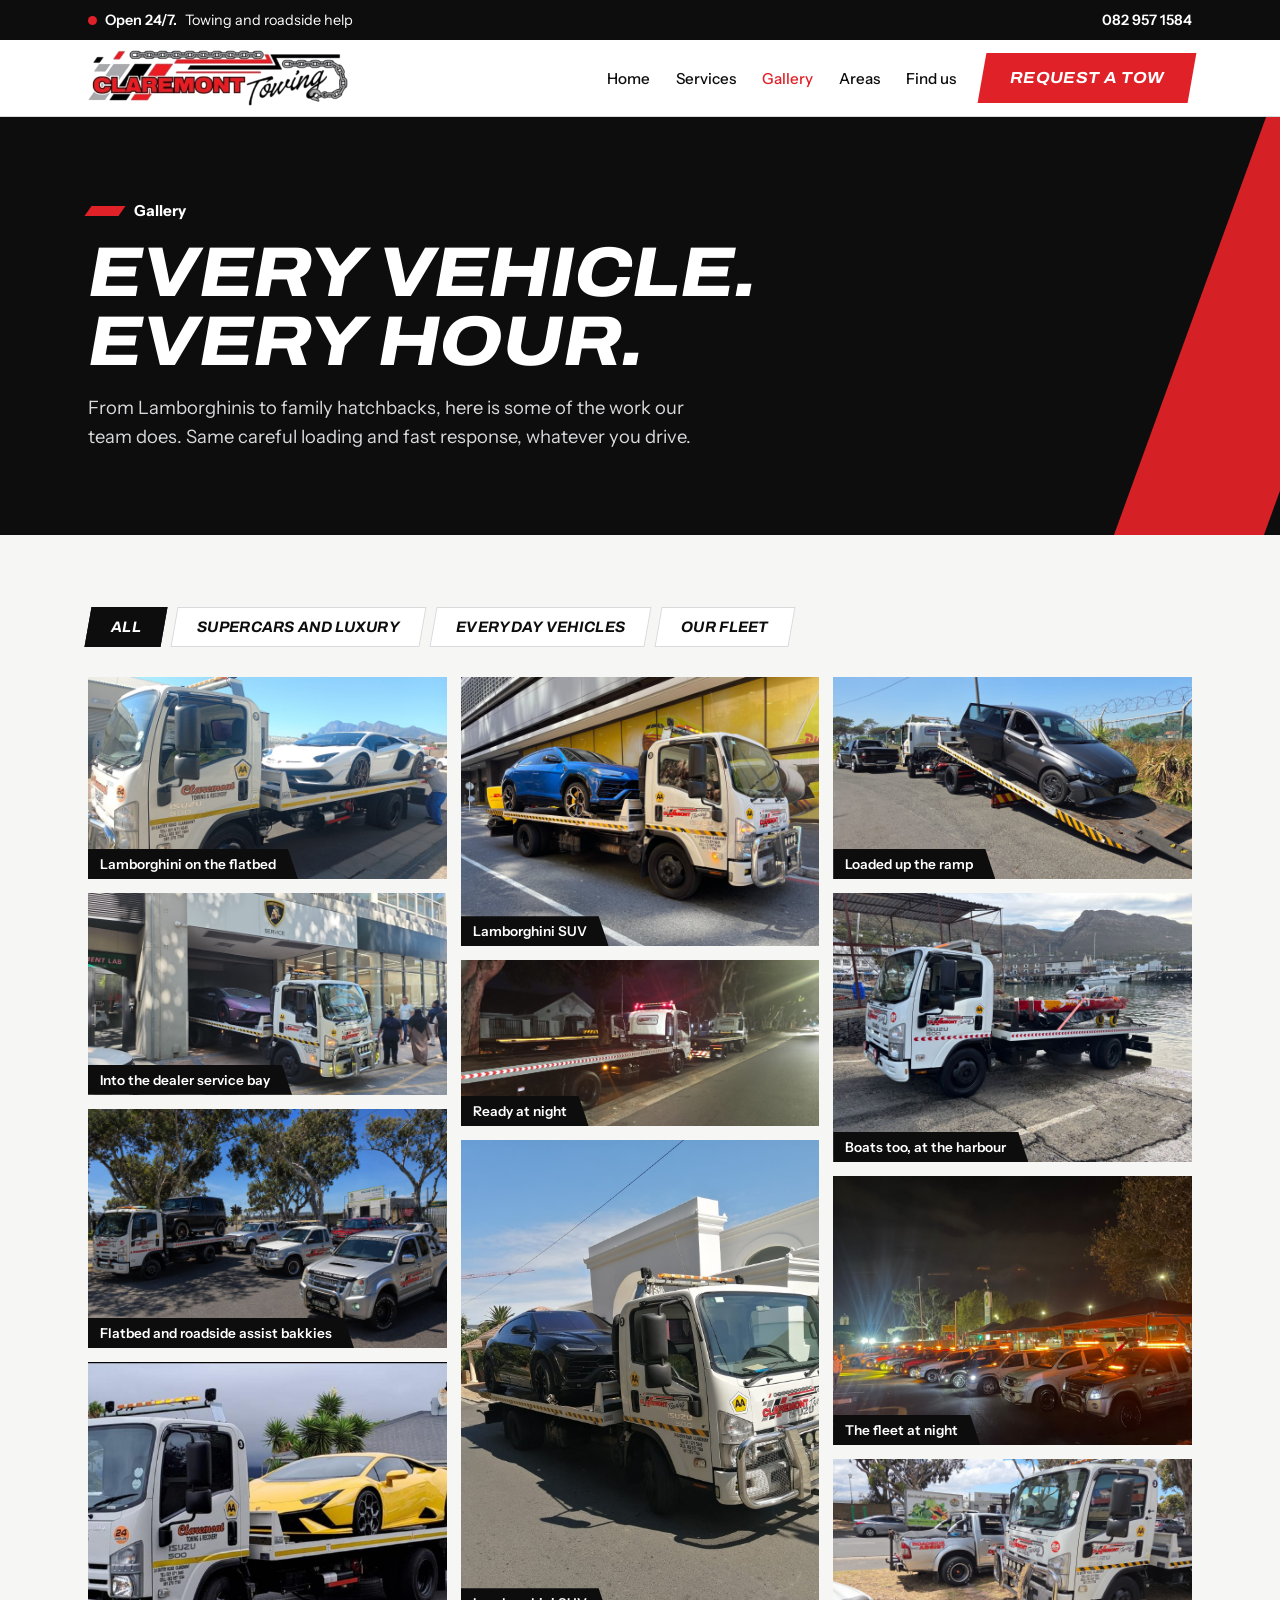
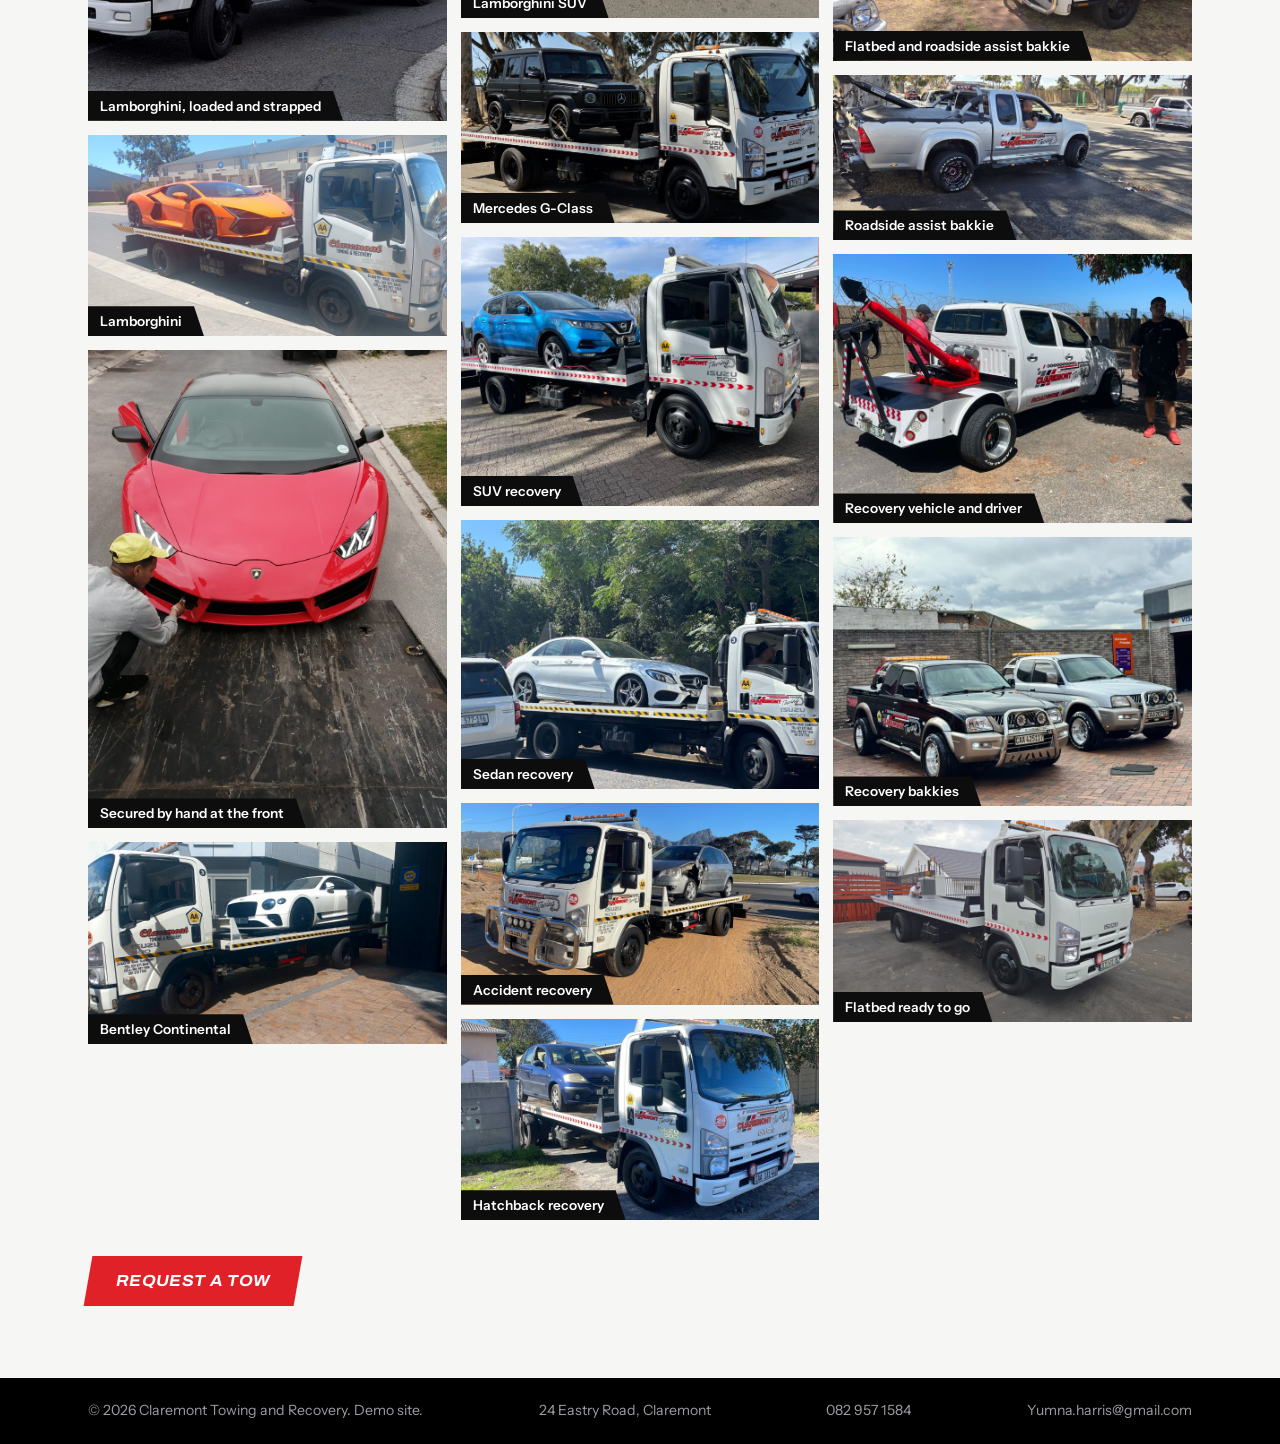
==== commit f378700f: "Add files via upload" ====
--- a/gallery.html
+++ b/gallery.html
@@ -38,6 +38,7 @@
 <header class="site"><div class="wrap">
   <a class="logo" href="index.html" aria-label="Claremont Towing, home"><img src="logo.png" alt="Claremont Towing" width="1800" height="389"></a>
   <nav aria-label="Main">
+    <a href="index.html">Home</a>
     <a href="index.html#services">Services</a>
     <a href="gallery.html" aria-current="page" style="color:var(--red)">Gallery</a>
     <a href="index.html#areas">Areas</a>
@@ -46,7 +47,6 @@
   </nav>
 </div></header>
 
-<a class="ins-float" href="index.html#insurance"><svg aria-hidden="true"><use href="#i-shield"/></svg><span>Insurance approved</span></a>
 
 <main id="top">
 <section class="page-hero">
--- a/style.css
+++ b/style.css
@@ -220,14 +220,15 @@
 @media(max-width:640px){.hero .wrap{padding-top:76px}}
 
 /* floating insurance banner: slides across once, then floats while you scroll */
-.ins-float{position:fixed;z-index:40;top:132px;right:24px;display:flex;align-items:center;gap:10px;background:var(--white);color:var(--ink);border-left:6px solid var(--red);padding:11px 18px 11px 12px;font:800 .88rem/1 var(--display);font-style:italic;font-stretch:108%;text-transform:uppercase;letter-spacing:.02em;text-decoration:none;box-shadow:0 10px 28px rgba(0,0,0,.35);animation:ins-in 1.6s cubic-bezier(.16,.84,.3,1) .5s both,ins-bob 5s ease-in-out 2.2s infinite}
+.ins-lane{position:absolute;z-index:3;top:22px;left:24px;right:24px;height:48px;pointer-events:none}
+.ins-float{pointer-events:auto;position:absolute;top:0;left:100%;transform:translateX(-100%);display:flex;align-items:center;gap:10px;white-space:nowrap;background:var(--white);color:var(--ink);border-left:6px solid var(--red);padding:11px 18px 11px 12px;font:800 .88rem/1 var(--display);font-style:italic;font-stretch:108%;text-transform:uppercase;letter-spacing:.02em;text-decoration:none;box-shadow:0 10px 28px rgba(0,0,0,.35);animation:ins-sweep 11s ease-in-out infinite alternate}
+.ins-float:hover{background:var(--paper);animation-play-state:paused}
 .ins-float svg{width:24px;height:24px;color:var(--red);flex:none}
-.ins-float:hover{background:var(--paper)}
-@keyframes ins-in{from{transform:translateX(calc(100vw + 40px))}to{transform:translateX(0)}}
-@keyframes ins-bob{0%,100%{transform:translateY(0)}50%{transform:translateY(-6px)}}
-@media(max-width:820px){.ins-float{top:auto;bottom:calc(66px + env(safe-area-inset-bottom,0px));right:12px;padding:9px 13px 9px 10px;font-size:.74rem}.ins-float svg{width:20px;height:20px}}
-@media(prefers-reduced-motion:reduce){.ins-float{animation:none!important}}
-/* fleet day and night */
+@keyframes ins-sweep{from{left:100%;transform:translateX(-100%)}to{left:0;transform:translateX(0)}}
+@media(max-width:820px){.ins-lane{top:14px;left:12px;right:12px}.ins-float{padding:9px 13px 9px 10px;font-size:.74rem;animation-duration:8s}.ins-float svg{width:20px;height:20px}}
+@media(prefers-reduced-motion:reduce){.ins-float{animation:none!important;left:100%;transform:translateX(-100%)}}
+.fleet .wide{aspect-ratio:21/9}
+.fleet .wide img{object-position:50% 70%}
 .fleet figure{position:relative}
 .fleet figcaption{position:absolute;left:0;bottom:0;background:var(--ink);color:#fff;font:600 .85rem var(--body);padding:7px 22px 7px 12px;clip-path:polygon(0 0,calc(100% - 10px) 0,100% 100%,0 100%)}
 .fleet .half{aspect-ratio:3/2}
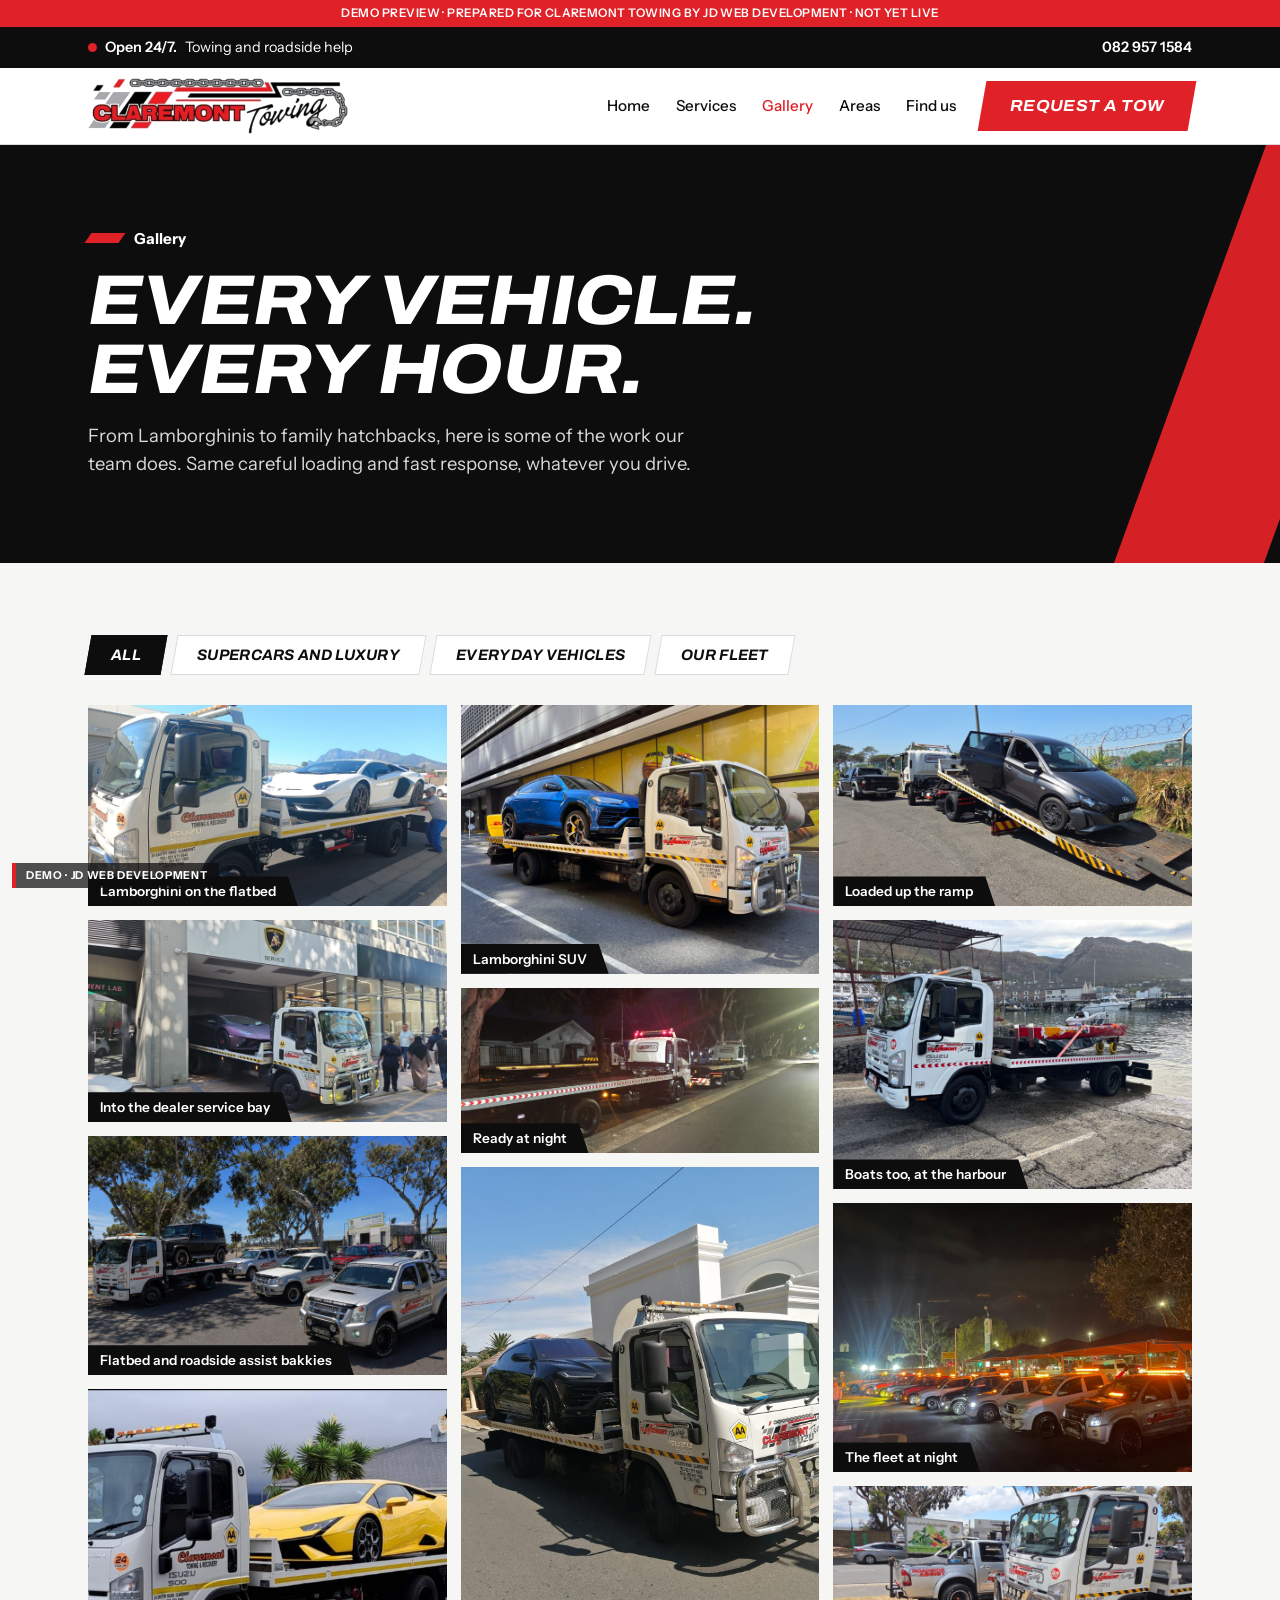
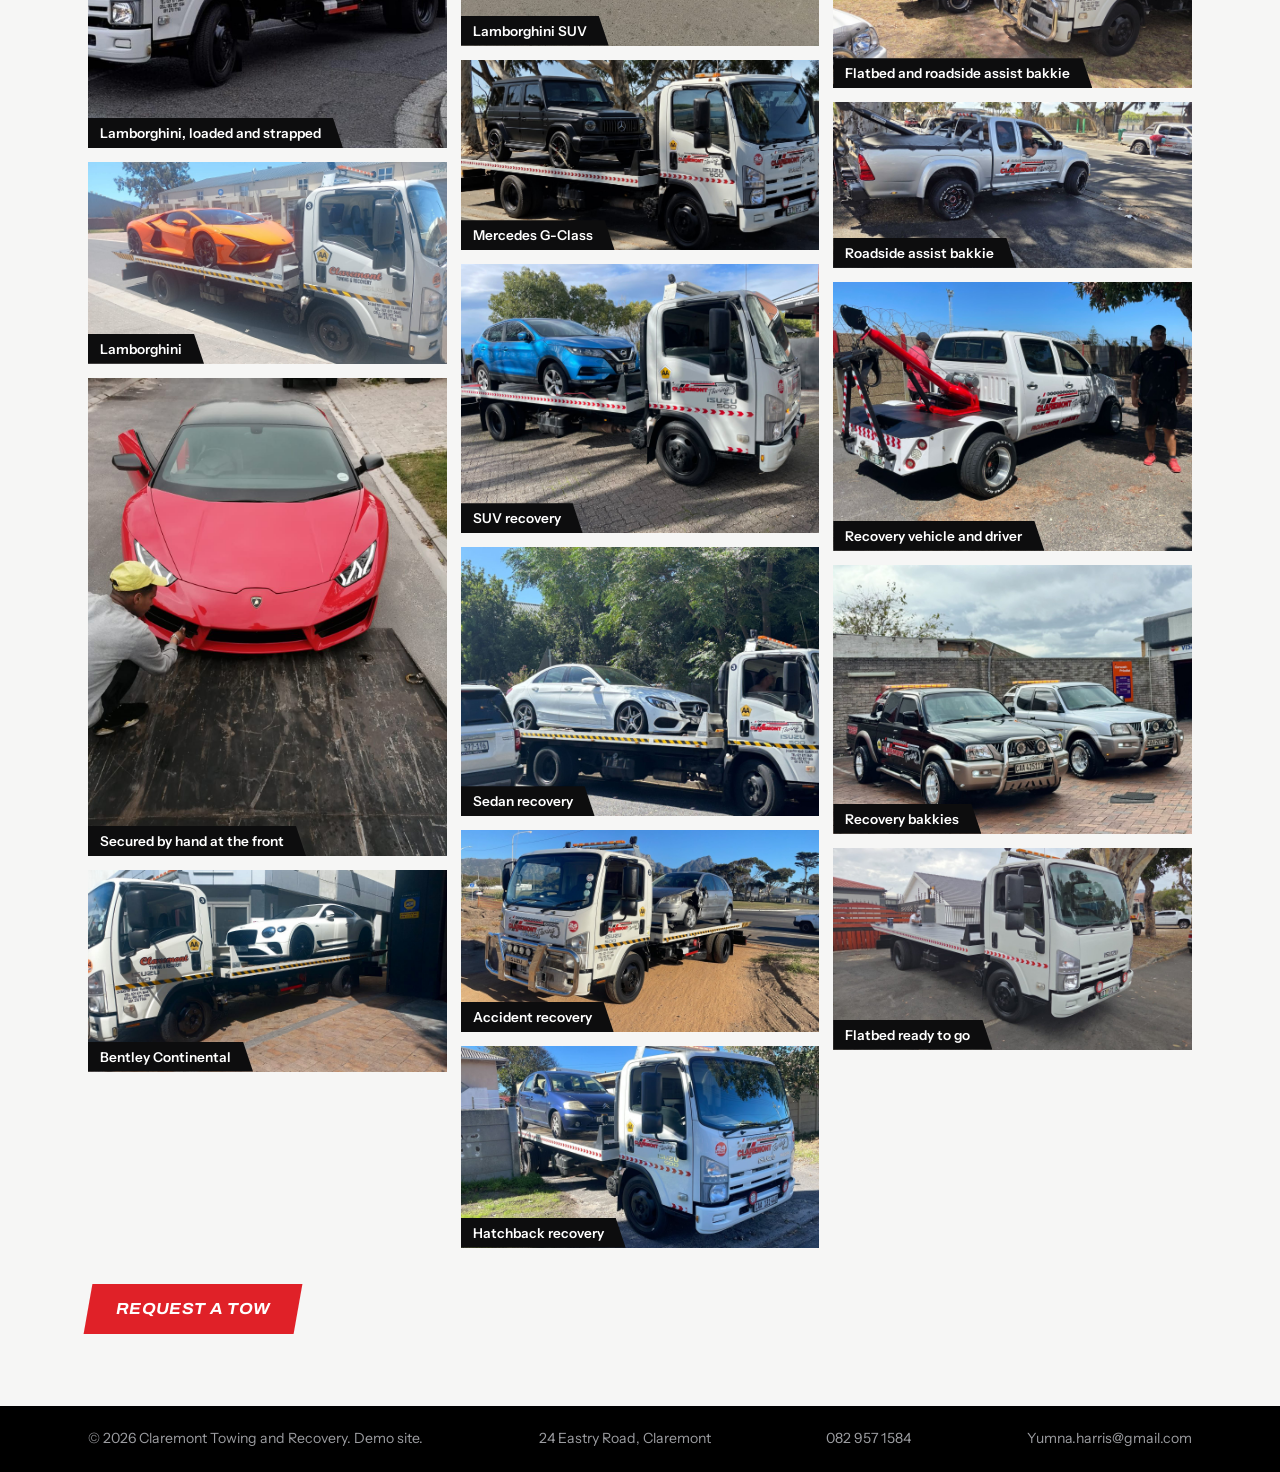
==== commit 6e196854: "Add files via upload" ====
--- a/gallery.html
+++ b/gallery.html
@@ -15,6 +15,7 @@
 <link rel="stylesheet" href="style.css">
 </head>
 <body>
+<div class="demo-bar">Demo preview &middot; Prepared for Claremont Towing by JD Web Development &middot; Not yet live</div>
 <svg width="0" height="0" style="position:absolute" aria-hidden="true">
   <defs>
     <symbol id="i-check" viewBox="0 0 24 24"><path d="M4 12.5l5 5L20 6.5" fill="none" stroke="currentColor" stroke-width="3" stroke-linecap="round" stroke-linejoin="round"/></symbol>
@@ -120,5 +121,6 @@
   lb.addEventListener('click',function(e){if(e.target===lb||e.target.tagName==='BUTTON'){lb.close()}});
 })();
 </script>
+<div class="demo-tag" aria-hidden="true">Demo &middot; JD Web Development</div>
 </body>
 </html>
--- a/style.css
+++ b/style.css
@@ -233,3 +233,7 @@
 .fleet figcaption{position:absolute;left:0;bottom:0;background:var(--ink);color:#fff;font:600 .85rem var(--body);padding:7px 22px 7px 12px;clip-path:polygon(0 0,calc(100% - 10px) 0,100% 100%,0 100%)}
 .fleet .half{aspect-ratio:3/2}
 .fleet img.night{object-position:62% 50%}
+
+.demo-bar{background:var(--red);color:#fff;text-align:center;font:600 .74rem/1.3 var(--body);letter-spacing:.04em;padding:6px var(--gutter);text-transform:uppercase}
+.demo-tag{position:fixed;z-index:45;left:12px;bottom:12px;background:rgba(13,13,14,.72);color:#fff;font:700 .68rem/1 var(--body);letter-spacing:.06em;text-transform:uppercase;padding:7px 12px 7px 10px;border-left:4px solid var(--red);pointer-events:none;user-select:none}
+@media(max-width:820px){.demo-bar{font-size:.62rem;padding:5px 10px}.demo-tag{display:none}}
